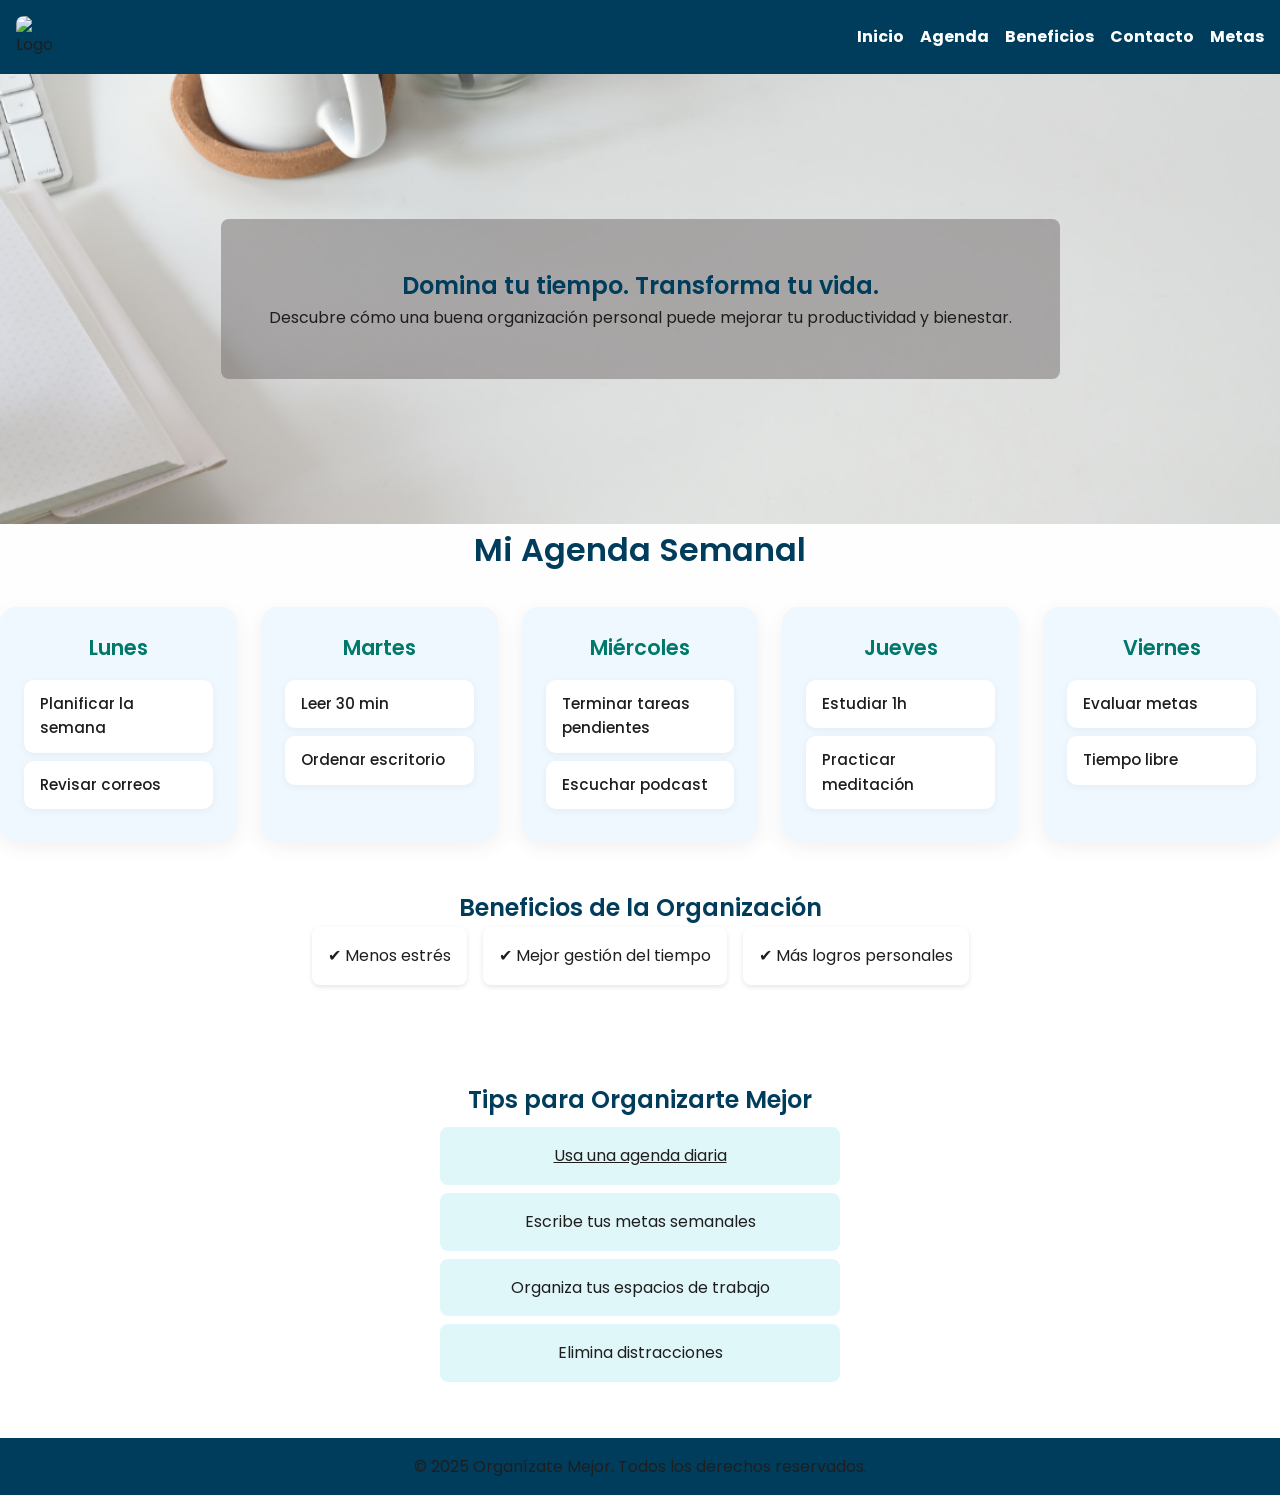
==== index.html @ 1f24a9b5 "...." ====
<!DOCTYPE html>
<html lang="es">
<head>
  <meta charset="UTF-8" />
  <meta name="viewport" content="width=device-width, initial-scale=1.0"/>
  <title>Organízate Mejor</title>
  <link rel="stylesheet" href="./css/styles.css" />
  <link href="https://fonts.googleapis.com/css2?family=Inter:wght@400;600&family=Poppins:wght@600&display=swap" rel="stylesheet">
  <link href="https://fonts.googleapis.com/css2?family=Inter:wght@400;700&display=swap" rel="stylesheet" />
  <script src="https://cdn.lordicon.com/lordicon.js"></script>
</head>
<body>
  <header>
    <nav class="nav">
      <div class="logo-container">
        <img src="./img/logo.png" alt="Logo" class="logo-img" />
        <h1 class="logo-text">Organízate Mejor</h1>
      </div>
      <ul class="menu">
        <li><a href="index.html">Inicio</a></li>
        <li><a href="./pages/agenda.html">Agenda</a></li>
        <li><a href="./pages/beneficios.html">Beneficios</a></li>
        <li><a href="./pages/contacto.html">Contacto</a></li>
        <li><a href="./pages/metas.html">Metas</a></li>
      </ul>
    </nav>
  </header>

<main>

  <section id="inicio" class="portada">
    <div class="overlay">
      <h2>Domina tu tiempo. Transforma tu vida.</h2>
      <p>Descubre cómo una buena organización personal puede mejorar tu productividad y bienestar.</p>
    </div>
  </section>

  <section id="agenda" class="agenda-section">
    <h2>
      <lord-icon src="https://cdn.lordicon.com/abfverha.json" trigger="hover" style="width:30px;height:30px"></lord-icon>
      Mi Agenda Semanal
    </h2>
    <div class="agenda">
      <div class="dia">
        <h3>Lunes</h3>
        <ul>
          <li>
            <lord-icon src="https://cdn.lordicon.com/vduvxizq.json" trigger="hover" style="width:24px;height:24px"></lord-icon>
            Planificar la semana
          </li>
          <li>
            <lord-icon src="https://cdn.lordicon.com/nzixoeyk.json" trigger="hover" style="width:24px;height:24px"></lord-icon>
            Revisar correos
          </li>
        </ul>
      </div>
      <div class="dia">
        <h3>Martes</h3>
        <ul>
          <li>
            <lord-icon src="https://cdn.lordicon.com/hlvjqjdu.json" trigger="hover" style="width:24px;height:24px"></lord-icon>
            Leer 30 min
          </li>
          <li>
            <lord-icon src="https://cdn.lordicon.com/ihytimgg.json" trigger="hover" style="width:24px;height:24px"></lord-icon>
            Ordenar escritorio
          </li>
        </ul>
      </div>
      <div class="dia">
        <h3>Miércoles</h3>
        <ul>
          <li>
            <lord-icon src="https://cdn.lordicon.com/xljvqlng.json" trigger="hover" style="width:24px;height:24px"></lord-icon>
            Terminar tareas pendientes
          </li>
          <li>
            <lord-icon src="https://cdn.lordicon.com/pdsouryd.json" trigger="hover" style="width:24px;height:24px"></lord-icon>
            Escuchar podcast
          </li>
        </ul>
      </div>
      <div class="dia">
        <h3>Jueves</h3>
        <ul>
          <li>
            <lord-icon src="https://cdn.lordicon.com/hlvjqjdu.json" trigger="hover" style="width:24px;height:24px"></lord-icon>
            Estudiar 1h
          </li>
          <li>
            <lord-icon src="https://cdn.lordicon.com/dqxvvqzi.json" trigger="hover" style="width:24px;height:24px"></lord-icon>
            Practicar meditación
          </li>
        </ul>
      </div>
      <div class="dia">
        <h3>Viernes</h3>
        <ul>
          <li>
            Evaluar metas
          </li>
          <li>
            <lord-icon src="https://cdn.lordicon.com/jkzgajyr.json" trigger="hover" style="width:24px;height:24px"></lord-icon>
            Tiempo libre
          </li>
        </ul>
      </div>
    </div>
  </section>

  <section id="beneficios" class="section">
    <h2>
      Beneficios de la Organización
    </h2>
    <div class="benefits">
      <div class="card">✔ Menos estrés</div>
      <div class="card">✔ Mejor gestión del tiempo</div>
      <div class="card">✔ Más logros personales</div>
    </div>
  </section>

  <section id="tips" class="section">
    <h2>
      <lord-icon src="https://cdn.lordicon.com/jrjagnuq.json" trigger="hover" style="width:30px;height:30px"></lord-icon>
      Tips para Organizarte Mejor
    </h2>
    <ul class="tips">
      <li>
        <a href="agenda.html" class="tip-link">
          <lord-icon src="https://cdn.lordicon.com/qfbuijil.json" trigger="hover" style="width:24px;height:24px"></lord-icon>
          Usa una agenda diaria
        </a>
      </li>
      <li>
        <lord-icon src="https://cdn.lordicon.com/diihvcfp.json" trigger="hover" style="width:24px;height:24px"></lord-icon>
        Escribe tus metas semanales
      </li>
      <li>
        <lord-icon src="https://cdn.lordicon.com/fpipqhrr.json" trigger="hover" style="width:24px;height:24px"></lord-icon>
        Organiza tus espacios de trabajo
      </li>
      <li>
        <lord-icon src="https://cdn.lordicon.com/dfxesbyu.json" trigger="hover" style="width:24px;height:24px"></lord-icon>
        Elimina distracciones
      </li>
    </ul>
  </section>

</main>

  <footer>
    <p>© 2025 Organízate Mejor. Todos los derechos reservados.</p>
  </footer>
</body>
</html>
---- css/styles.css ----
/*BODY */
*{
  margin: 0;
  padding: 0;
  box-sizing: border-box;
  font-family: 'Poppins', sans-serif;
  color: #1f1e1e;
  line-height: 1.6;
}

.logo-container {
  display: flex;
  align-items: center;
  gap: 10px;
}

.logo-img {
  width: 50px; 
  height: auto;
  border-radius: 8px;

}

header  {
  background: #003d5c;
  padding: 1rem;
  color: white;
}

.nav {
  display: flex;
  justify-content: space-between;
  align-items: center;
}

.menu {
  list-style: none;
  display: flex;
  gap: 1rem;
}

.menu a {
  color: white;
  text-decoration: none;
  font-weight: bold;
}

/*PORTADA */
.portada {
  position: relative;
  background-image: url('../img/fondo.png');
  background-size: cover;
  background-position: center;
  min-height: 450px;
  display: flex;
  align-items: center;
  justify-content: center;
  color: white;
}

.portada .overlay {
  background-color: rgba(115, 108, 108, 0.5);
  text-align: center;
  padding: 3rem;
  border-radius: 8px;
  
}

/*TITULOS */
h1, h2, h3 {
  font-family: 'Poppins', sans-serif;
  font-weight: 600;
  color: #003d5c;
}
.icons-img{
 width: 1px; 
  height: auto;
  border-radius: 8px;
}
.section {
  padding: 3rem 2rem;
  text-align: center;
}

/* BENEFICIOS  */
.benefits {
  display: flex;
  justify-content: center;
  gap: 1rem;
  flex-wrap: wrap;
}

.card {
  background: white;
  padding: 1rem;
  box-shadow: 0 2px 5px rgba(0,0,0,0.1);
  min-width: 150px;
  border-radius: 8PX;
}

.tips {
  list-style: none;
  padding: 0;
}

.tips li {
  background: #e0f7fa;
  margin: 0.5rem auto;
  padding: 1rem;
  border-radius: 8px;
  max-width: 400px;
}


.tip-link:hover {
  background: #b2dfdb;
}

/*SECCIÓN AGENDA  */
.agenda-section {

text-align: center;
  background-color: #fefefe;
}

.agenda-section h2 {
  font-size: 2rem;
  margin-bottom: 2rem;
  font-family: 'Poppins', sans-serif;
  color: #003d5c;
}

.agenda {
  display: grid;
  grid-template-columns: repeat(auto-fit, minmax(200px, 1fr));
  gap: 1.5rem;
}

.dia {
  background-color: #f0f8ff;
  border-radius: 16px;
  padding: 1.5rem;
  box-shadow: 0 6px 20px rgba(0, 0, 0, 0.06);
  transition: transform 0.3s ease;
}

.dia:hover {
  transform: translateY(-5px);
}

.dia h3 {
  font-family: 'Poppins', sans-serif;
  font-size: 1.3rem;
  color: #00796b;
  margin-bottom: 1rem;
}

.dia ul {
  list-style: none;
  padding: 0;
  margin: 0;
}

.dia li {
  background: #ffffff;
  padding: 0.75rem 1rem;
  margin-bottom: 0.5rem;
  border-radius: 10px;
  text-align: left;
  box-shadow: 0 2px 8px rgba(0, 0, 0, 0.05);
  font-weight: 500;
  font-size: 0.95rem;
}


.agenda-diaria {
  max-width: 600px;
  margin: 3rem auto;
  padding: 2rem;
  background-color: #ffffff;
  border-radius: 16px;
  box-shadow: 0 10px 30px rgba(0, 0, 0, 0.1);
  text-align: center;
}

.agenda-dia {
  display: flex;
  flex-direction: column;
  gap: 1rem;
  margin-top: 2rem;
}

.bloque {
  padding: 1rem;
  background: #e3f2fd;
  border-radius: 12px;
  font-size: 1rem;
  text-align: left;
  transition: background 0.3s ease;
  border: 1px dashed transparent;
  cursor: text;
}

.bloque:focus {
  background-color: #bbdefb;
  outline: none;
  border-color: #64b5f6;
}

.volver {
  display: inline-block;
  margin-top: 2rem;
  text-decoration: none;
  color: #00796b;
  font-weight: bold;
}

/* TAREAS */
.tarea {
  display: flex;
  align-items: center;
  background: #e3f2fd;
  padding: 1rem;
  border-radius: 12px;
  margin-bottom: 1rem;
  gap: 1rem;
  transition: background 0.3s;
  cursor: text;
}

.tarea input[type="checkbox"] {
  width: 20px;
  height: 20px;
  accent-color: #00796b; /* color del círculo */
  cursor: pointer;
}

.tarea span {
  flex: 1;
  outline: none;
  font-size: 1rem;
  transition: color 0.3s;
}

.tarea input:checked + span {
  text-decoration: line-through;
  color: #999;
}

.contacto form {
  display: flex;
  flex-direction: column;
  gap: 1rem;
  max-width: 400px;
  margin: auto;
}

input, button {
  padding: 0.75rem;
  border: none;
  border-radius: 5px;
}

button {
  background-color: #00796b;
  color: white;
  cursor: pointer;
  transition: background 0.3s;
}

button:hover {
  background-color: #004d40;
}

footer {
  text-align: center;
  padding: 1rem;
  background: #003d5c;
  color: white;
}
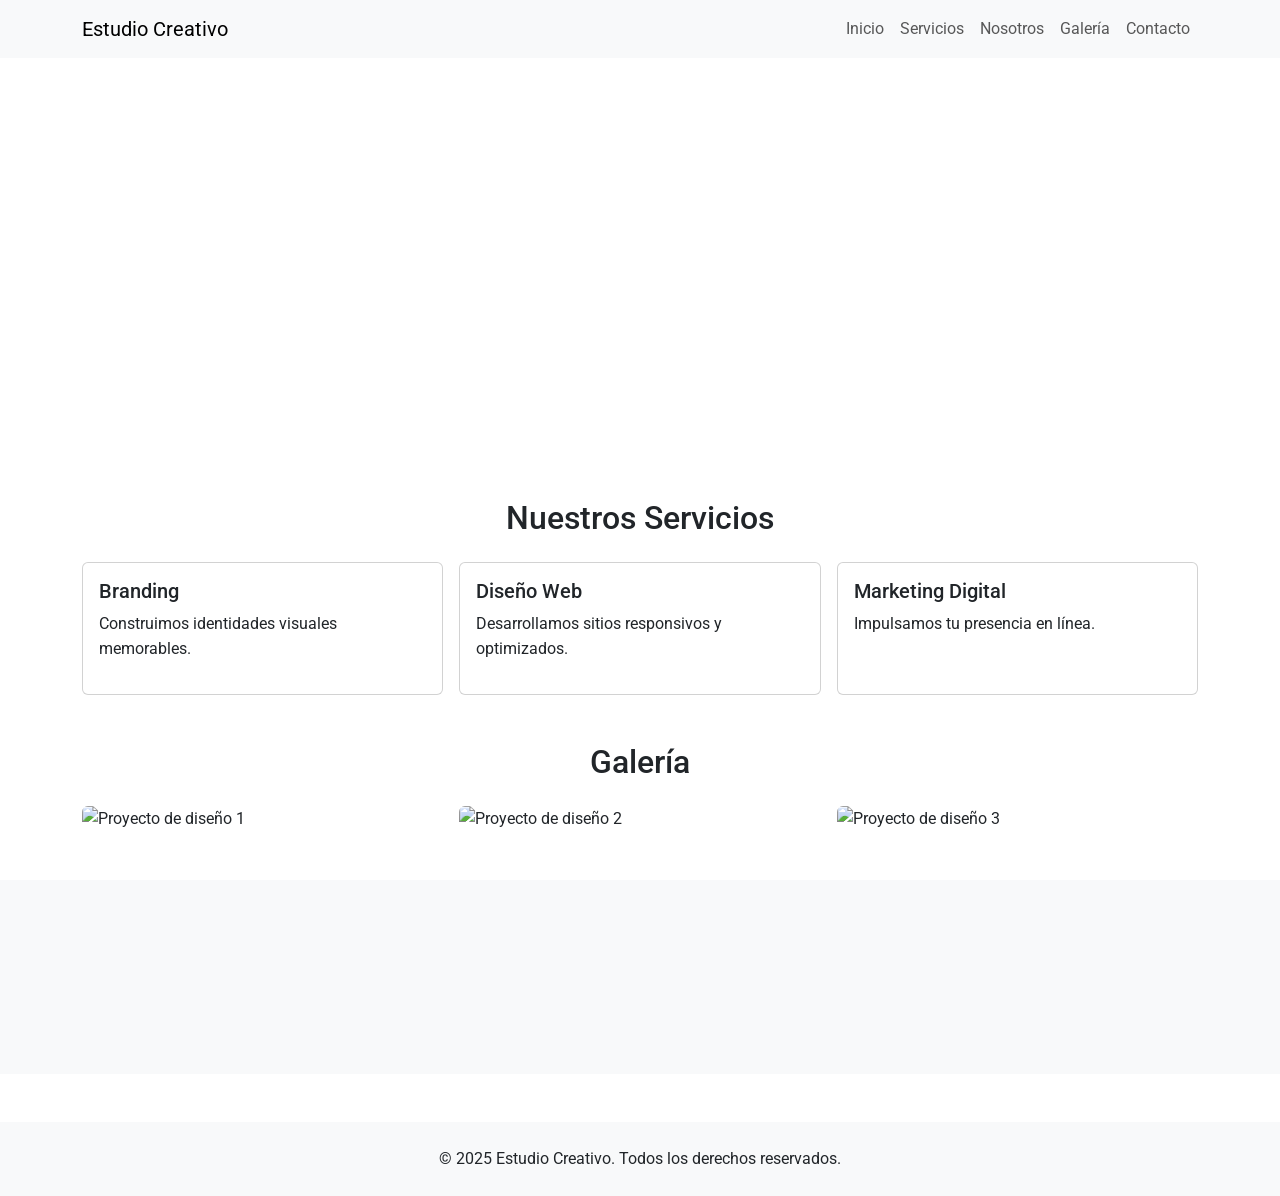
==== commit 5924351c: "feat: add multi-page design studio site" ====
--- a/index.html
+++ b/index.html
@@ -1,155 +1,104 @@
 <!DOCTYPE html>
 <html lang="es">
 <head>
-  <meta charset="UTF-8" />
-  <meta name="viewport" content="width=device-width, initial-scale=1.0"/>
-  <title>Organízate Mejor</title>
-  <link rel="stylesheet" href="./css/styles.css" />
-  <link href="https://fonts.googleapis.com/css2?family=Inter:wght@400;600&family=Poppins:wght@600&display=swap" rel="stylesheet">
-  <link href="https://fonts.googleapis.com/css2?family=Inter:wght@400;700&display=swap" rel="stylesheet" />
-  <script src="https://cdn.lordicon.com/lordicon.js"></script>
+  <meta charset="UTF-8">
+  <meta name="viewport" content="width=device-width, initial-scale=1.0">
+  <title>Estudio Creativo - Inicio</title>
+  <meta name="description" content="Estudio de diseño especializado en branding, diseño web y marketing digital.">
+  <link rel="canonical" href="https://example.com/">
+  <link rel="icon" href="favicon.svg" type="image/svg+xml">
+  <link rel="preconnect" href="https://cdn.jsdelivr.net">
+  <link rel="preconnect" href="https://fonts.googleapis.com">
+  <link rel="preconnect" href="https://fonts.gstatic.com" crossorigin>
+  <link rel="preload" as="image" href="https://images.unsplash.com/photo-1521120413309-66383fc5a8c9?auto=format&fit=crop&w=1200&q=80">
+  <link href="https://fonts.googleapis.com/css2?family=Roboto:wght@400;700&display=swap" rel="stylesheet">
+  <link href="https://cdn.jsdelivr.net/npm/bootstrap@5.3.3/dist/css/bootstrap.min.css" rel="stylesheet">
+  <link href="https://cdn.jsdelivr.net/npm/aos@2.3.4/dist/aos.css" rel="stylesheet">
+  <link rel="stylesheet" href="css/main.css">
+  <meta property="og:type" content="website">
+  <meta property="og:title" content="Estudio Creativo - Inicio">
+  <meta property="og:description" content="Estudio de diseño especializado en branding, diseño web y marketing digital.">
+  <meta property="og:image" content="https://images.unsplash.com/photo-1521120413309-66383fc5a8c9?auto=format&fit=crop&w=1200&q=80">
+  <meta property="og:url" content="https://example.com/">
+  <meta name="twitter:card" content="summary_large_image">
+  <meta name="twitter:title" content="Estudio Creativo - Inicio">
+  <meta name="twitter:description" content="Estudio de diseño especializado en branding, diseño web y marketing digital.">
+  <meta name="twitter:image" content="https://images.unsplash.com/photo-1521120413309-66383fc5a8c9?auto=format&fit=crop&w=1200&q=80">
 </head>
 <body>
   <header>
-    <nav class="nav">
-      <div class="logo-container">
-        <img src="./img/logo.png" alt="Logo" class="logo-img" />
-        <h1 class="logo-text">Organízate Mejor</h1>
+    <nav class="navbar navbar-expand-lg bg-light fixed-top" aria-label="Menú principal">
+      <div class="container">
+        <a class="navbar-brand" href="index.html">Estudio Creativo</a>
+        <button class="navbar-toggler" type="button" data-bs-toggle="collapse" data-bs-target="#navbars" aria-controls="navbars" aria-expanded="false" aria-label="Abrir navegación">
+          <span class="navbar-toggler-icon"></span>
+        </button>
+        <div class="collapse navbar-collapse" id="navbars">
+          <ul class="navbar-nav ms-auto mb-2 mb-lg-0">
+            <li class="nav-item"><a class="nav-link" href="index.html">Inicio</a></li>
+            <li class="nav-item"><a class="nav-link" href="servicios.html">Servicios</a></li>
+            <li class="nav-item"><a class="nav-link" href="nosotros.html">Nosotros</a></li>
+            <li class="nav-item"><a class="nav-link" href="galeria.html">Galería</a></li>
+            <li class="nav-item"><a class="nav-link" href="contacto.html">Contacto</a></li>
+          </ul>
+        </div>
       </div>
-      <ul class="menu">
-        <li><a href="index.html">Inicio</a></li>
-        <li><a href="./pages/agenda.html">Agenda</a></li>
-        <li><a href="./pages/beneficios.html">Beneficios</a></li>
-        <li><a href="./pages/contacto.html">Contacto</a></li>
-        <li><a href="./pages/metas.html">Metas</a></li>
-      </ul>
     </nav>
   </header>
 
-<main>
+  <main class="mt-5 pt-4">
+    <section class="hero" role="banner">
+      <div class="container">
+        <h1 class="display-4" data-aos="fade-up">Bienvenidos al Estudio Creativo</h1>
+        <p class="lead" data-aos="fade-up" data-aos-delay="100">Diseñamos experiencias digitales que conectan con tu audiencia.</p>
+      </div>
+    </section>
 
-  <section id="inicio" class="portada">
-    <div class="overlay">
-      <h2>Domina tu tiempo. Transforma tu vida.</h2>
-      <p>Descubre cómo una buena organización personal puede mejorar tu productividad y bienestar.</p>
-    </div>
-  </section>
+    <section class="container my-5" id="servicios">
+      <h2 class="text-center mb-4" data-aos="fade-up">Nuestros Servicios</h2>
+      <div class="service-grid">
+        <div class="card card-hover p-3" data-aos="fade-up">
+          <h3 class="h5">Branding</h3>
+          <p>Construimos identidades visuales memorables.</p>
+        </div>
+        <div class="card card-hover p-3" data-aos="fade-up" data-aos-delay="100">
+          <h3 class="h5">Diseño Web</h3>
+          <p>Desarrollamos sitios responsivos y optimizados.</p>
+        </div>
+        <div class="card card-hover p-3" data-aos="fade-up" data-aos-delay="200">
+          <h3 class="h5">Marketing Digital</h3>
+          <p>Impulsamos tu presencia en línea.</p>
+        </div>
+      </div>
+    </section>
 
-  <section id="agenda" class="agenda-section">
-    <h2>
-      <lord-icon src="https://cdn.lordicon.com/abfverha.json" trigger="hover" style="width:30px;height:30px"></lord-icon>
-      Mi Agenda Semanal
-    </h2>
-    <div class="agenda">
-      <div class="dia">
-        <h3>Lunes</h3>
-        <ul>
-          <li>
-            <lord-icon src="https://cdn.lordicon.com/vduvxizq.json" trigger="hover" style="width:24px;height:24px"></lord-icon>
-            Planificar la semana
-          </li>
-          <li>
-            <lord-icon src="https://cdn.lordicon.com/nzixoeyk.json" trigger="hover" style="width:24px;height:24px"></lord-icon>
-            Revisar correos
-          </li>
-        </ul>
+    <section class="container my-5" id="galeria">
+      <h2 class="text-center mb-4" data-aos="fade-up">Galería</h2>
+      <div class="row g-3">
+        <div class="col-6 col-md-4" data-aos="zoom-in">
+          <img src="https://images.unsplash.com/photo-1498050108023-c5249f4df085?auto=format&fit=crop&w=600&q=80" class="img-fluid rounded card-hover" alt="Proyecto de diseño 1" loading="lazy" width="600" height="400">
+        </div>
+        <div class="col-6 col-md-4" data-aos="zoom-in" data-aos-delay="100">
+          <img src="https://images.unsplash.com/photo-1559028012-481c0a29a90d?auto=format&fit=crop&w=600&q=80" class="img-fluid rounded card-hover" alt="Proyecto de diseño 2" loading="lazy" width="600" height="400">
+        </div>
+        <div class="col-6 col-md-4" data-aos="zoom-in" data-aos-delay="200">
+          <img src="https://images.unsplash.com/photo-1503602642458-232111445657?auto=format&fit=crop&w=600&q=80" class="img-fluid rounded card-hover" alt="Proyecto de diseño 3" loading="lazy" width="600" height="400">
+        </div>
       </div>
-      <div class="dia">
-        <h3>Martes</h3>
-        <ul>
-          <li>
-            <lord-icon src="https://cdn.lordicon.com/hlvjqjdu.json" trigger="hover" style="width:24px;height:24px"></lord-icon>
-            Leer 30 min
-          </li>
-          <li>
-            <lord-icon src="https://cdn.lordicon.com/ihytimgg.json" trigger="hover" style="width:24px;height:24px"></lord-icon>
-            Ordenar escritorio
-          </li>
-        </ul>
-      </div>
-      <div class="dia">
-        <h3>Miércoles</h3>
-        <ul>
-          <li>
-            <lord-icon src="https://cdn.lordicon.com/xljvqlng.json" trigger="hover" style="width:24px;height:24px"></lord-icon>
-            Terminar tareas pendientes
-          </li>
-          <li>
-            <lord-icon src="https://cdn.lordicon.com/pdsouryd.json" trigger="hover" style="width:24px;height:24px"></lord-icon>
-            Escuchar podcast
-          </li>
-        </ul>
-      </div>
-      <div class="dia">
-        <h3>Jueves</h3>
-        <ul>
-          <li>
-            <lord-icon src="https://cdn.lordicon.com/hlvjqjdu.json" trigger="hover" style="width:24px;height:24px"></lord-icon>
-            Estudiar 1h
-          </li>
-          <li>
-            <lord-icon src="https://cdn.lordicon.com/dqxvvqzi.json" trigger="hover" style="width:24px;height:24px"></lord-icon>
-            Practicar meditación
-          </li>
-        </ul>
-      </div>
-      <div class="dia">
-        <h3>Viernes</h3>
-        <ul>
-          <li>
-            Evaluar metas
-          </li>
-          <li>
-            <lord-icon src="https://cdn.lordicon.com/jkzgajyr.json" trigger="hover" style="width:24px;height:24px"></lord-icon>
-            Tiempo libre
-          </li>
-        </ul>
-      </div>
-    </div>
-  </section>
+    </section>
 
-  <section id="beneficios" class="section">
-    <h2>
-      Beneficios de la Organización
-    </h2>
-    <div class="benefits">
-      <div class="card">✔ Menos estrés</div>
-      <div class="card">✔ Mejor gestión del tiempo</div>
-      <div class="card">✔ Más logros personales</div>
-    </div>
-  </section>
+    <section class="text-center py-5 bg-light">
+      <h2 data-aos="fade-up">¿Listo para iniciar tu proyecto?</h2>
+      <a href="contacto.html" class="btn btn-custom mt-3" data-aos="zoom-in">Contáctanos</a>
+    </section>
+  </main>
 
-  <section id="tips" class="section">
-    <h2>
-      <lord-icon src="https://cdn.lordicon.com/jrjagnuq.json" trigger="hover" style="width:30px;height:30px"></lord-icon>
-      Tips para Organizarte Mejor
-    </h2>
-    <ul class="tips">
-      <li>
-        <a href="agenda.html" class="tip-link">
-          <lord-icon src="https://cdn.lordicon.com/qfbuijil.json" trigger="hover" style="width:24px;height:24px"></lord-icon>
-          Usa una agenda diaria
-        </a>
-      </li>
-      <li>
-        <lord-icon src="https://cdn.lordicon.com/diihvcfp.json" trigger="hover" style="width:24px;height:24px"></lord-icon>
-        Escribe tus metas semanales
-      </li>
-      <li>
-        <lord-icon src="https://cdn.lordicon.com/fpipqhrr.json" trigger="hover" style="width:24px;height:24px"></lord-icon>
-        Organiza tus espacios de trabajo
-      </li>
-      <li>
-        <lord-icon src="https://cdn.lordicon.com/dfxesbyu.json" trigger="hover" style="width:24px;height:24px"></lord-icon>
-        Elimina distracciones
-      </li>
-    </ul>
-  </section>
+  <footer class="text-center py-4 bg-light mt-5">
+    <p class="mb-0">© 2025 Estudio Creativo. Todos los derechos reservados.</p>
+  </footer>
 
-</main>
-
-  <footer>
-    <p>© 2025 Organízate Mejor. Todos los derechos reservados.</p>
-  </footer>
+  <script src="https://cdn.jsdelivr.net/npm/bootstrap@5.3.3/dist/js/bootstrap.bundle.min.js"></script>
+  <script src="https://cdn.jsdelivr.net/npm/aos@2.3.4/dist/aos.js"></script>
+  <script>AOS.init();</script>
 </body>
 </html>
--- a/css/main.css
+++ b/css/main.css
@@ -0,0 +1,13 @@
+*,*::before,*::after{box-sizing:border-box}
+body{font-family:'Roboto',sans-serif;line-height:1.6;overflow-x:hidden;color:#212529}
+a{color:#0d6efd;text-decoration:none;transition:all .3s ease-in-out}
+a:hover{opacity:.8}
+.navbar{display:flex;justify-content:center;align-items:center}
+.hero{padding:4rem 0;background:url('https://images.unsplash.com/photo-1521120413309-66383fc5a8c9?auto=format&fit=crop&w=1200&q=80') no-repeat center/cover;color:#fff;text-align:center}
+@media (min-width:768px){.hero{padding:6rem 0}}
+@media (min-width:992px){.hero{padding:8rem 0}}
+.card-hover{transition:all .3s ease-in-out}
+.card-hover:hover{transform:translateY(-5px);box-shadow:0 .5rem 1rem rgba(0,0,0,.15)}
+.btn-custom{background:#0d6efd;color:#fff;border:none;transition:all .3s ease-in-out}
+.btn-custom:hover{background:#0b5ed7;color:#fff}
+.service-grid{display:grid;gap:1rem;grid-template-columns:repeat(auto-fit,minmax(250px,1fr))}
